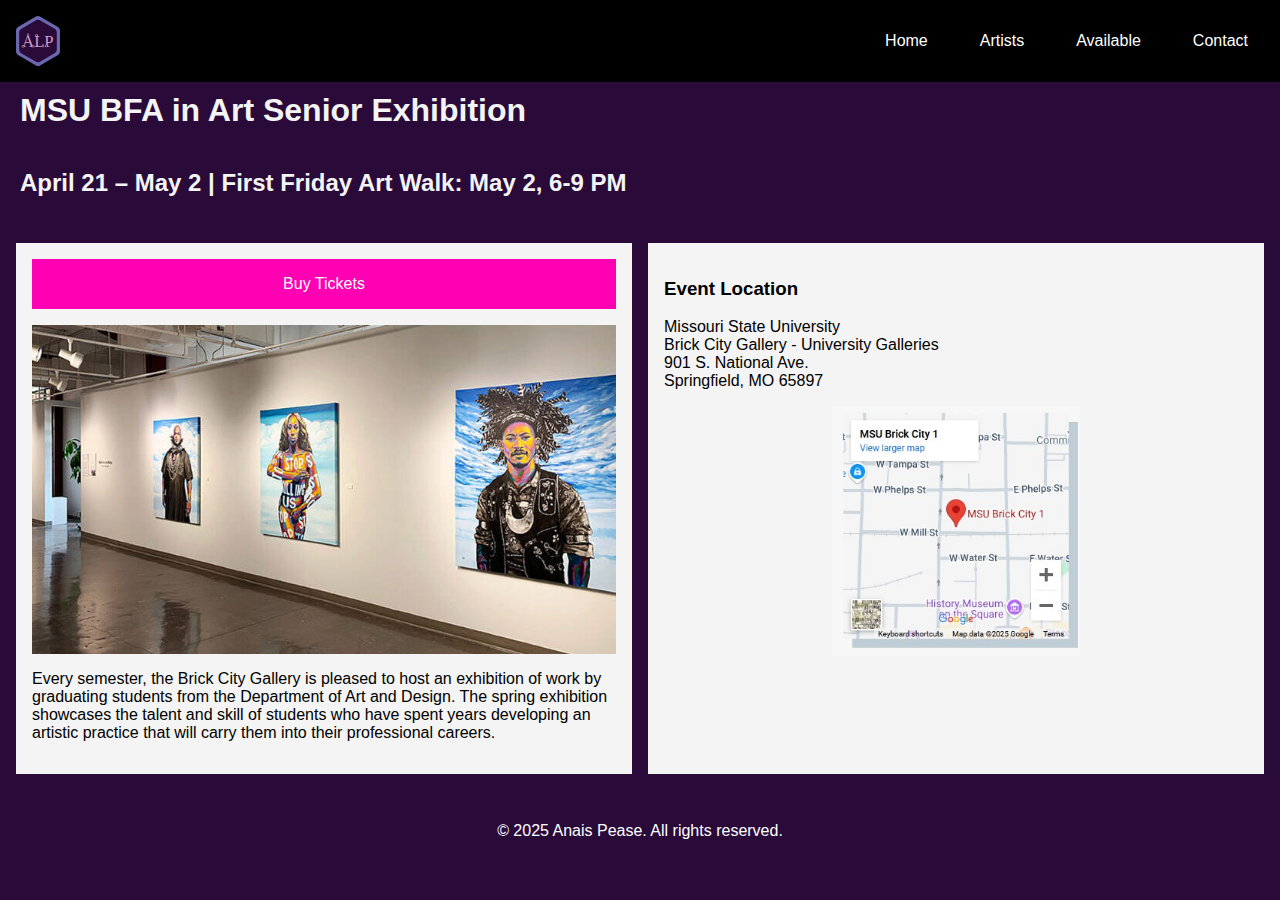
==== index.html @ 6c6874c5 "home page" ====
<html lang="en">

<head>
    <!-- Character encoding should be declared early -->
    <meta charset="utf-8">

    <!-- Ensure proper rendering and touch zooming -->
    <meta name="viewport" content="width=device-width, initial-scale=1">

    <!-- Document title -->
    <title>Senior Art Exhibition</title>

    <!-- Meta description for SEO -->
    <meta name="description" content="A website for a recurring senor art event.">

    <!-- Meta keywords for SEO (note: search engines may give this less weight) -->
    <meta name="keywords" content="art, senior art, first fridays">

    <!-- Author of the document -->
    <meta name="author" content="Anais Pease">

    <!-- Compatibility with Internet Explorer -->
    <meta http-equiv="X-UA-Compatible" content="IE=edge">

    <!-- Link to external CSS stylesheet -->
    <link rel="stylesheet" href="styles.css">

    <!-- Optimize for mobile devices -->
    <meta name="HandheldFriendly" content="true">
</head>

<body>
    <!--Navigation and logo-->
<header>
    <div class="logo">
        <a href="index.html"><img src="Logo/Anais_Pease_logo-color.svg.svg" alt="ALP Logo"></a>
    </div>
    <nav>
        <ul>
            <li><a href="index.html">Home</a></li>
            <li><a href="artist.html">Artists</a></li>
            <li><a href="#">Available</a></li>
            <li><a href="#">Contact</a></li>
        </ul>
    </nav>
</header>
    <!--Event info and purchase section-->
<main>
    <h1>MSU BFA in Art Senior Exhibition</h1>
    <h2>April 21 – May 2 | First Friday Art Walk: May 2, 6-9 PM</h2>
    <div class="event-layout">
    <section class="left-column">
        <button class="buy-button">Buy Tickets</button>
        <img src="Photos/stopKillingUS.jpg" alt="Event Image" class="event-image">
        <p class="event-summary">Every semester, the Brick City Gallery is pleased to host an exhibition of work by graduating students from the Department of Art and Design. The spring exhibition showcases the talent and skill of students who have spent years developing an artistic practice that will carry them into their professional careers.</p>
    </section>
    <section class="right-column">
        <div class="event-info">
            <h3>Event Location</h3>
            <p>Missouri State University<br>
                Brick City Gallery - University Galleries<br>
                901 S. National Ave.<br>
                Springfield, MO 65897</p>
            <img src="Photos/Map.jpg" alt="Map Image" class="map-image">
        </div>
    </section>
    </div>
</main>

<footer>
    <p>&copy; 2025 Anais Pease. All rights reserved.</p>
</footer>

</body>


</html>
---- styles.css ----
/* Reset some default browser styles */
body, h1, ul {
    margin: 0;
    padding: 0;
}

body {
    margin: 0;
    font-family: Arial, sans-serif;
    background-color: #290A38;
}

header {
    display: flex;
    justify-content: space-between;
    align-items: center;
    padding: 1rem;
    background-color: #000000;
}

.logo img {
    height: 50px;
}

nav ul {
    display: flex;
    list-style: none;
    margin: 0;
    padding: 0;
}

nav ul li {
    margin-left: 20px;
}

nav ul li a {
    text-decoration: none;
    color: white;
    padding: 0.5rem 1rem;
}

nav ul li a:hover {
    background-color: #290A38;
    border-radius: 5px;
}
/* Responsive Design */
@media (max-width: 768px) {
    header {
        flex-direction: column;
        align-items: flex-start;
    }
    nav ul {
        flex-direction: column;
        width: 100%;
    }
    nav ul li {
        margin: 10px 0;
    }
    nav ul li a {
        display: block;
        width: 100%;
    }
}

/* Two-Column Layout */
h1,h2{
    color: #f4f4f4;
    margin-left: 10px;
    padding: 10px;

}
.event-layout {
    display: grid;
    grid-template-columns: 1fr;
    gap: 1rem;
    padding: 1rem;
}

.left-column, .right-column {
    padding: 1rem;
    background-color: #f4f4f4;
}

.buy-button {
    display: block;
    width: 100%;
    padding: 1rem;
    margin-bottom: 1rem;
    background-color: #ff00b3;
    color: white;
    border: none;
    cursor: pointer;
    font-size: 1rem;
}

.buy-button:hover {
    background-color: #290A38;
}

.event-image, .map-image {
    width: 100%;
    height: auto;
}
.map-image {
    display: flex;
    justify-self: center;
    width: auto;
    height: 50%;
    align-items: center;
}
/* Responsive Design */
@media (min-width: 768px) {
    .event-layout {
        grid-template-columns: 1fr 1fr;
    }
}

footer {
    text-align: center;
    padding: 1rem;
    color: white;
}
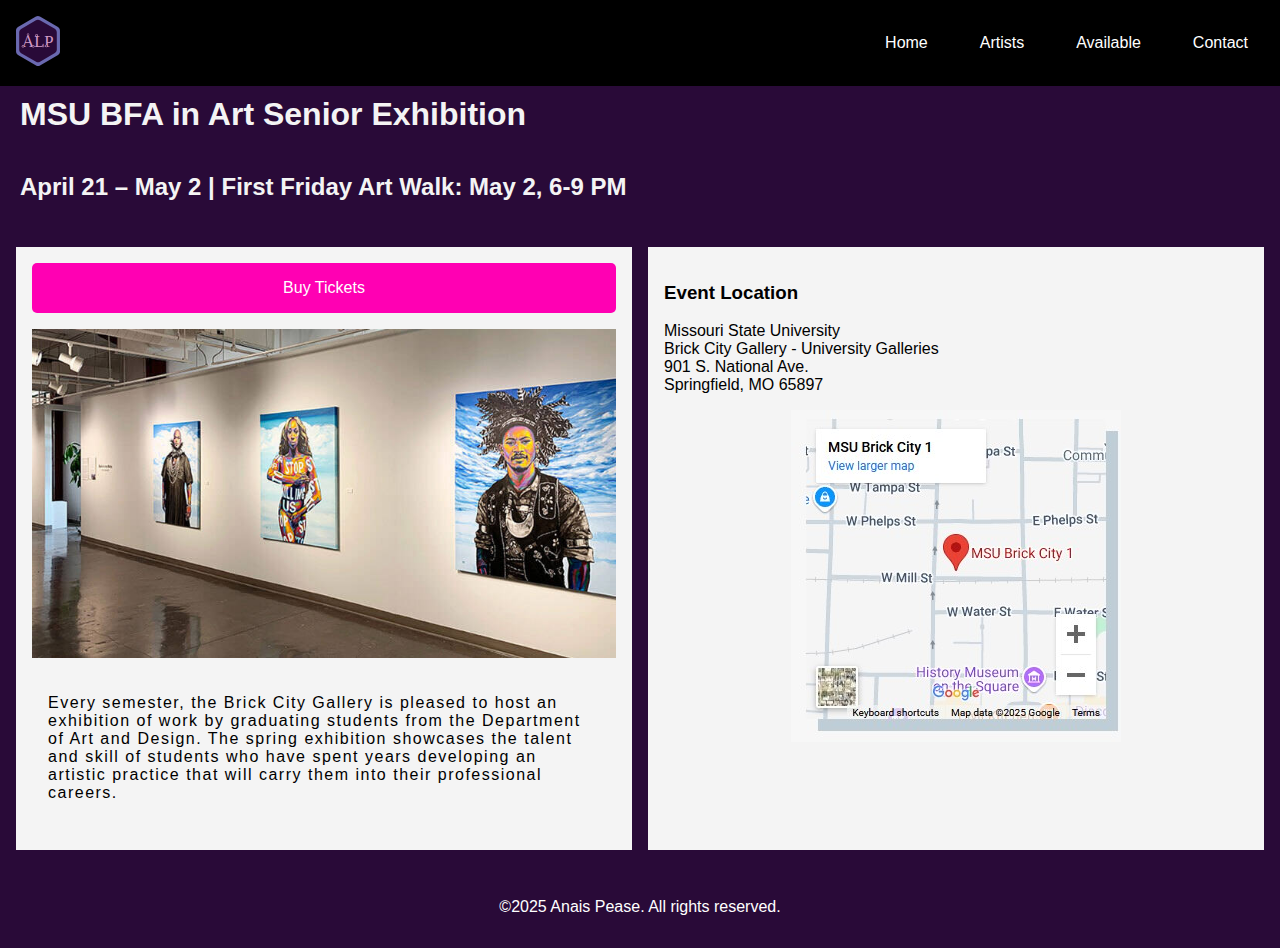
==== commit 40f893fa: "validation" ====
--- a/index.html
+++ b/index.html
@@ -1,5 +1,5 @@
+<!DOCTYPE html>
 <html lang="en">
-
 <head>
     <!-- Character encoding should be declared early -->
     <meta charset="utf-8">
@@ -28,19 +28,18 @@
     <!-- Optimize for mobile devices -->
     <meta name="HandheldFriendly" content="true">
 </head>
-
 <body>
     <!--Navigation and logo-->
 <header>
     <div class="logo">
-        <a href="index.html"><img src="Logo/Anais_Pease_logo-color.svg.svg" alt="ALP Logo"></a>
+        <a href="index.html"><img src="Logo/Anais_Pease_logo-color.svg.svg" alt="ALP Logo"></a> 
     </div>
     <nav>
         <ul>
             <li><a href="index.html">Home</a></li>
             <li><a href="artist.html">Artists</a></li>
-            <li><a href="#">Available</a></li>
-            <li><a href="#">Contact</a></li>
+            <li><a href="available.html">Available</a></li>
+            <li><a href="Contact.html">Contact</a></li>
         </ul>
     </nav>
 </header>
@@ -66,12 +65,10 @@
     </section>
     </div>
 </main>
-
+<!-- Link to external JavaScript file -->
+<script src="scripts.js"></script>
 <footer>
-    <p>&copy; 2025 Anais Pease. All rights reserved.</p>
+    <p>&copy;2025 Anais Pease. All rights reserved.</p>
 </footer>
-
 </body>
-
-
 </html>--- a/styles.css
+++ b/styles.css
@@ -1,4 +1,5 @@
 /* Reset some default browser styles */
+
 body, h1, ul {
     margin: 0;
     padding: 0;
@@ -43,6 +44,7 @@
     background-color: #290A38;
     border-radius: 5px;
 }
+
 /* Responsive Design */
 @media (max-width: 768px) {
     header {
@@ -62,7 +64,7 @@
     }
 }
 
-/* Two-Column Layout */
+/* Two-Column Layout for home page.*/
 h1,h2{
     color: #f4f4f4;
     margin-left: 10px;
@@ -73,6 +75,11 @@
     display: grid;
     grid-template-columns: 1fr;
     gap: 1rem;
+    padding: 1rem;
+}
+.event-summary{
+    letter-spacing: 1.5px;
+    font-family:'Segoe UI', Tahoma, Geneva, Verdana, sans-serif;
     padding: 1rem;
 }
 
@@ -108,15 +115,292 @@
     height: 50%;
     align-items: center;
 }
-/* Responsive Design */
+/* Responsive Design for home page.*/
 @media (min-width: 768px) {
     .event-layout {
         grid-template-columns: 1fr 1fr;
     }
 }
-
+/* Sets the whole page on a flex box to ensure the content is spaced correctly and that the footer is at the bottom of the page. */
+.content {
+    display: flex;
+    flex-direction: column;
+    min-height: 100vh; /* Uses the full view height */
+}
+
+
+/* Footer styles */
 footer {
     text-align: center;
     padding: 1rem;
     color: white;
 }
+/*Styles for the available page.*/
+/* View Toggle Buttons */
+.view-toggle {
+    text-align: center;
+    margin: 20px 0;
+}
+
+.view-toggle button {
+    padding: 10px 20px;
+    margin: 0 5px;
+    cursor: pointer;
+    background-color: #ff00b3;
+    color: white;
+    border: none;
+    border-radius: 5px;
+}
+
+.view-toggle button:hover {
+    background-color: #290A38;
+}
+
+/* Product Container */
+.product-container {
+    display: grid;
+    gap: 20px;
+    padding: 0 20px;
+}
+
+/* Grid View */
+.grid-view {
+    grid-template-columns: repeat(3, 1fr);
+}
+
+.product-item {
+    background-color: #fff;
+    color: #000;
+    padding: 10px;
+    border-radius: 5px;
+    text-align: center;
+}
+
+.product-item img {
+    width: 100%;
+    height: auto;
+    max-width: 300px;
+    object-fit: cover;
+    border-radius: 8px;
+    box-shadow: 0 4px 8px rgba(0, 0, 0, 0.1);
+}
+
+.product-item h3 {
+    margin: 10px 0;
+}
+
+.product-item p {
+    margin: 5px 0;
+}
+
+.product-item button {
+    padding: 10px 20px;
+    margin-top: 10px;
+    background-color: #ff00b3;
+    color: white;
+    border: none;
+    border-radius: 5px;
+    cursor: pointer;
+}
+
+.product-item button:hover {
+    background-color: #290A38;
+}
+
+/* Carousel View */
+.carousel-view {
+    display: flex;
+    overflow-x: auto;
+    scroll-snap-type: x mandatory;
+}
+
+.carousel-view .product-item {
+    flex: 0 0 auto;
+    scroll-snap-align: center;
+    margin-right: 20px;
+}
+
+/* Responsive Design */
+@media (max-width: 768px) {
+    .grid-view {
+        grid-template-columns: 1fr;
+    }
+}
+
+/* Styles for the contact page */
+/* Styles for the chatbox-with-tail */
+.contact-main{
+    display: flex; /* Enables the use of flexbox properties */
+    flex: 1;
+    align-items: center; /* Vertically center the content */
+    justify-content: center; /* Horizontally center the content */
+    padding: 20px;
+    height: auto; 
+    width: 100%;
+    font-family: Cambria, Cochin, Georgia, Times, 'Times New Roman', serif;
+}
+.contact-container {
+    margin: 50px auto;
+    padding: 20px;
+    width: 485px;
+    line-height: 1.6;
+}
+
+.chatbox {
+    position: relative;
+    background-color: rgb(241, 198, 247); /* Light purple */
+    border-radius: 20px;
+    padding: 15px;
+    max-width: 90%;
+    color: #290A38;
+    font-size: 16px;
+    margin-bottom: 10px;
+}
+
+.chatbox::after {
+    content: '';
+    position: absolute;
+    bottom: 0;
+    left: 50px;
+    width: 0;
+    height: 0;
+    border: 20px solid transparent;
+    border-top-color: #F1C6F7;
+    border-bottom: 0;
+    margin-left: -10px;
+    margin-bottom: -20px;
+}
+
+.contact-icons {
+    display: flex;
+    justify-content: space-evenly;
+}
+
+.contact-icons div {
+    align-items: center;
+    display: flex;
+    margin: 20px auto;
+}
+
+.contact-icons img {
+    width: 40px; /* Adjust size as needed */
+    margin-right: 10px;
+}
+
+span {
+    color: #FFF; /* White color for the text */
+    font-size: 14px;
+}
+
+/* Icons color change. */
+.contact-icons img {
+    filter: invert(100%); /* Makes black icons white */
+}
+
+/* contact page h1 tag */
+.contact-main h1 {
+    color: #290A38; /* Change the color */
+    font-size: 24px; /* Set the font size */
+    text-align: left; /* Align the text to the center */
+    font-weight: bold; /* Make the font bold */
+    padding: 10px; /* Add padding above and below the text */
+}
+.contact-main p{
+    padding-top: 0;
+    padding-bottom: 0;
+    padding: 25px;
+    font-size: 18px;
+}
+/* Styles for the form on contact page */
+form {
+    margin: 20px auto;
+    padding: 20px;
+    color: #F1C6F7; /* Uses text color based on theme */
+    border-radius: 5px;
+    display: flex;
+    flex-direction: column;
+    align-items: center;
+    justify-content: center;
+    width: 100%;
+    max-width: 380px;
+
+}
+
+.form-group {
+    margin-bottom: 10px;
+}
+
+label {
+    display: block;
+    margin-bottom: 5px;
+    color: var(--text-color); /* Ensures label text follows theme */
+}
+
+input[type="text"], input[type="radio"] {
+    margin-right: 10px;
+}
+
+button {
+    padding: 10px 20px;
+    background-color: #ff00b3; /* Ensure this is the variable used */
+    color: #290A38;
+    border: none;
+    border-radius: 5px;
+    cursor: pointer;
+}
+
+button:hover {
+    background-color: #333; /* This is specifically for hover state */
+    color: #ff00b3;
+}
+
+/*Styles the icons to size*/
+img.icon {
+    vertical-align: middle;
+    width: 24px; /* Adjust size as necessary */
+    filter: brightness(0) saturate(95%) invert(56%) sepia(90%) saturate(429%) hue-rotate(246deg) brightness(99%) contrast(101%); /* changes the icon img color to match the pick the best I can. Not an SVG. */
+}
+
+/* Styles for the lightbox model that allows img to be enlarged. */
+.lightbox-modal {
+    display: none; /* Hidden by default */
+    position: fixed; /* Stay in place */
+    z-index: 1050; /* Sit on top */
+    padding-top: 100px; /* Location of the box */
+    left: 0;
+    top: 0;
+    width: 90%; /* width */
+    height: auto; /* Adjusted height */
+    overflow: auto; /* Enable scroll if needed */
+    background-color: rgba(0,0,0,0.9); /* Black w/ opacity */
+}
+.modal-content {
+    display: block;
+    max-width: 90%; /* Max width of the image to be 90% of the viewport */
+    max-height: 80vh; /* Max height to be 80% of the viewport height */
+    margin: auto; /* Center the image horizontally */
+    object-fit: contain; /* Ensures the image is scaled properly without being cropped */
+}
+
+.close {
+    position: absolute;
+    top: 20px; /* Position close button in the top right corner */
+    right: 30px;
+    color: #fff;
+    font-size: 40px;
+    font-weight: bold;
+    cursor: pointer;
+}
+
+.close:hover,
+.close:focus {
+    color: #bbb;
+    text-decoration: none;
+}
+
+#caption {
+    text-align: center;
+    color: #ccc;
+    padding: 10px 0;
+    height: auto; /* Adjust based on content */
+}